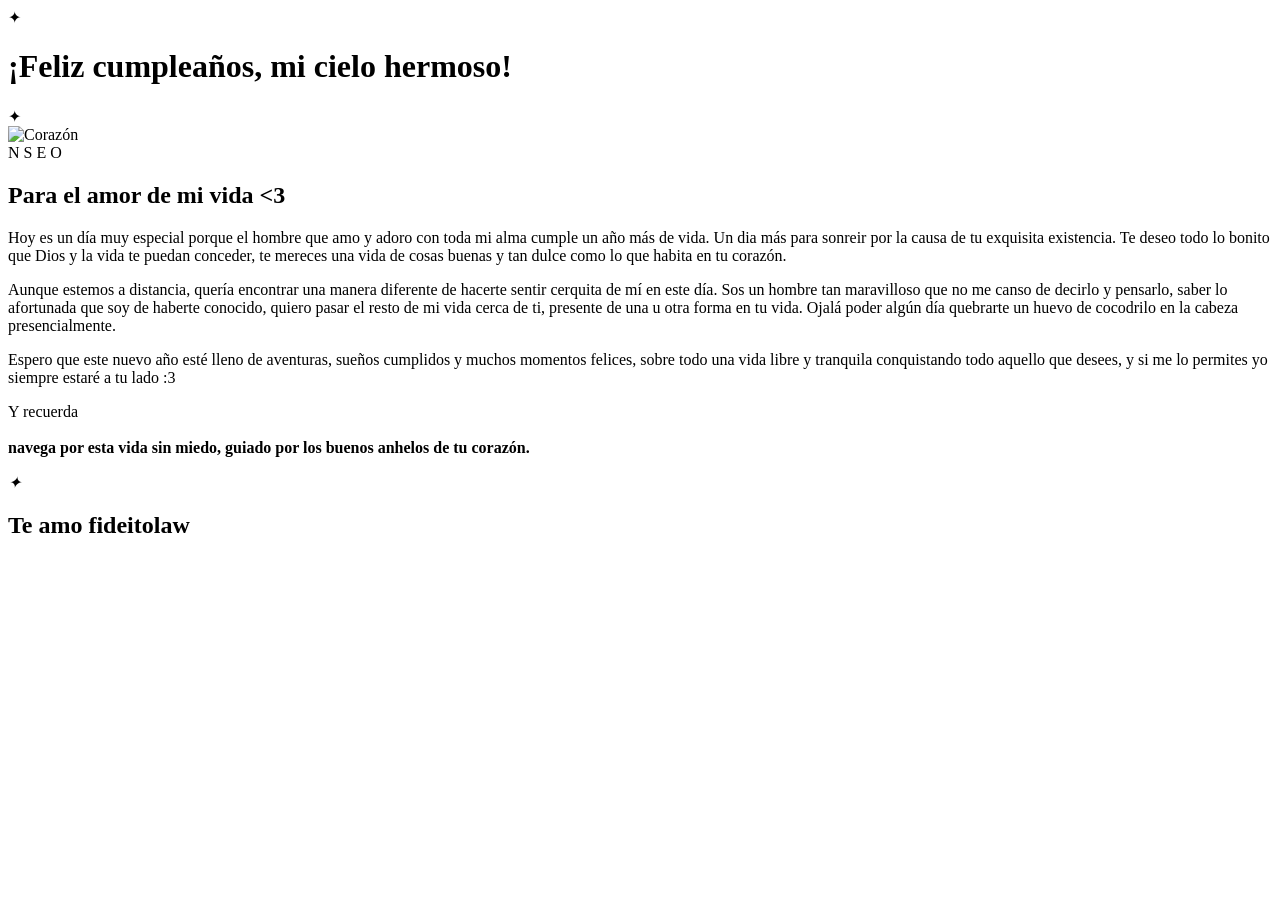
==== cumpleanos.html @ 7d97c573 "Add files via upload" ====
<!DOCTYPE html>
<html lang="es">

<head>
    <meta charset="UTF-8">
    <meta name="viewport" content="width=device-width, initial-scale=1.0">

    <title>Feliz cumpleaños, mi capitán</title>

    <link rel="stylesheet" href="css/estilos.css">
</head>

<body>

    <!-- Luna -->
    <div class="luna"></div>

    <!-- Estrellas -->
    <div class="estrellas">
        <span></span>
        <span></span>
        <span></span>
        <span></span>
        <span></span>
        <span></span>
        <span></span>
        <span></span>
    </div>

    <!-- Mar -->
    <div class="olas">
        <div class="ola ola1"></div>
        <div class="ola ola2"></div>
        <div class="ola ola3"></div>

         <div class="reflejos">
        <span></span>
        <span></span>
        <span></span>
        <span></span>
        <span></span>
        <span></span>
        <span></span>
    </div>
    </div>

    <!-- Título -->
    <header class="titulo">
        <div class="adorno">✦</div>

        <h1>¡Feliz cumpleaños, mi cielo hermoso!</h1>

        <div class="adorno">✦</div>
    </header>

<!-- Personaje Corazón -->
<div class="personaje corazon">
    <img src="img/corazon.png" alt="Corazón">
</div>

    <!-- CARTA -->
    <main class="carta">

        <!-- Brújula -->
        <div class="brujula">
            <span class="norte">N</span>
            <span class="sur">S</span>
            <span class="este">E</span>
            <span class="oeste">O</span>

            <div class="aguja"></div>
        </div>


        <!-- Decoraciones del pergamino -->
        <div class="mancha mancha1"></div>
        <div class="mancha mancha2"></div>
        <div class="mancha mancha3"></div>


        <!-- Contenido -->
        <section class="contenido">

            <h2>
                Para el amor de mi vida <3
                <span class="corazon"></span>
            </h2>


            <p>
                Hoy es un día muy especial porque el hombre que amo 
                y adoro con toda mi alma cumple un año más de vida. 
                Un dia más para sonreir por la causa de tu exquisita 
                existencia. Te deseo todo lo bonito que Dios y la vida
                te puedan conceder, te mereces una vida de cosas buenas
                y tan dulce como lo que habita en tu corazón.
            </p>


            <p>
                Aunque estemos a distancia, quería encontrar
                una manera diferente de hacerte sentir
                cerquita de mí en este día. Sos un hombre tan 
                maravilloso que no me canso de decirlo y pensarlo,
                saber lo afortunada que soy de haberte conocido,
                quiero pasar el resto de mi vida cerca de ti, presente
                de una u otra forma en tu vida. Ojalá poder algún día 
                quebrarte un huevo de cocodrilo en la cabeza presencialmente. 
            </p>


            <p>
                Espero que este nuevo año esté lleno de
                aventuras, sueños cumplidos y muchos
                momentos felices, sobre todo una vida 
                libre y tranquila conquistando todo 
                aquello que desees, y si me lo permites
                yo siempre estaré a tu lado :3
            </p>


            <p class="aventura">
                Y recuerda
                <br><br>

                <strong>
                    navega por esta vida sin miedo, guiado por los buenos anhelos de tu corazón.
                </strong>
            </p>


            <div class="separador">
                <span></span>
                <i>✦</i>
                <span></span>
            </div>


            <h2 class="final">
               Te amo fideitolaw
                <span class="corazon"></span>
            </h2>

        </section>

    </main>


    <!-- Pequeños corazones flotantes -->
    <div class="corazones">
        <span class="heart heart1"></span>
        <span class="heart heart2"></span>
        <span class="heart heart3"></span>
        <span class="heart heart4"></span>
    </div>


</body>

</html>
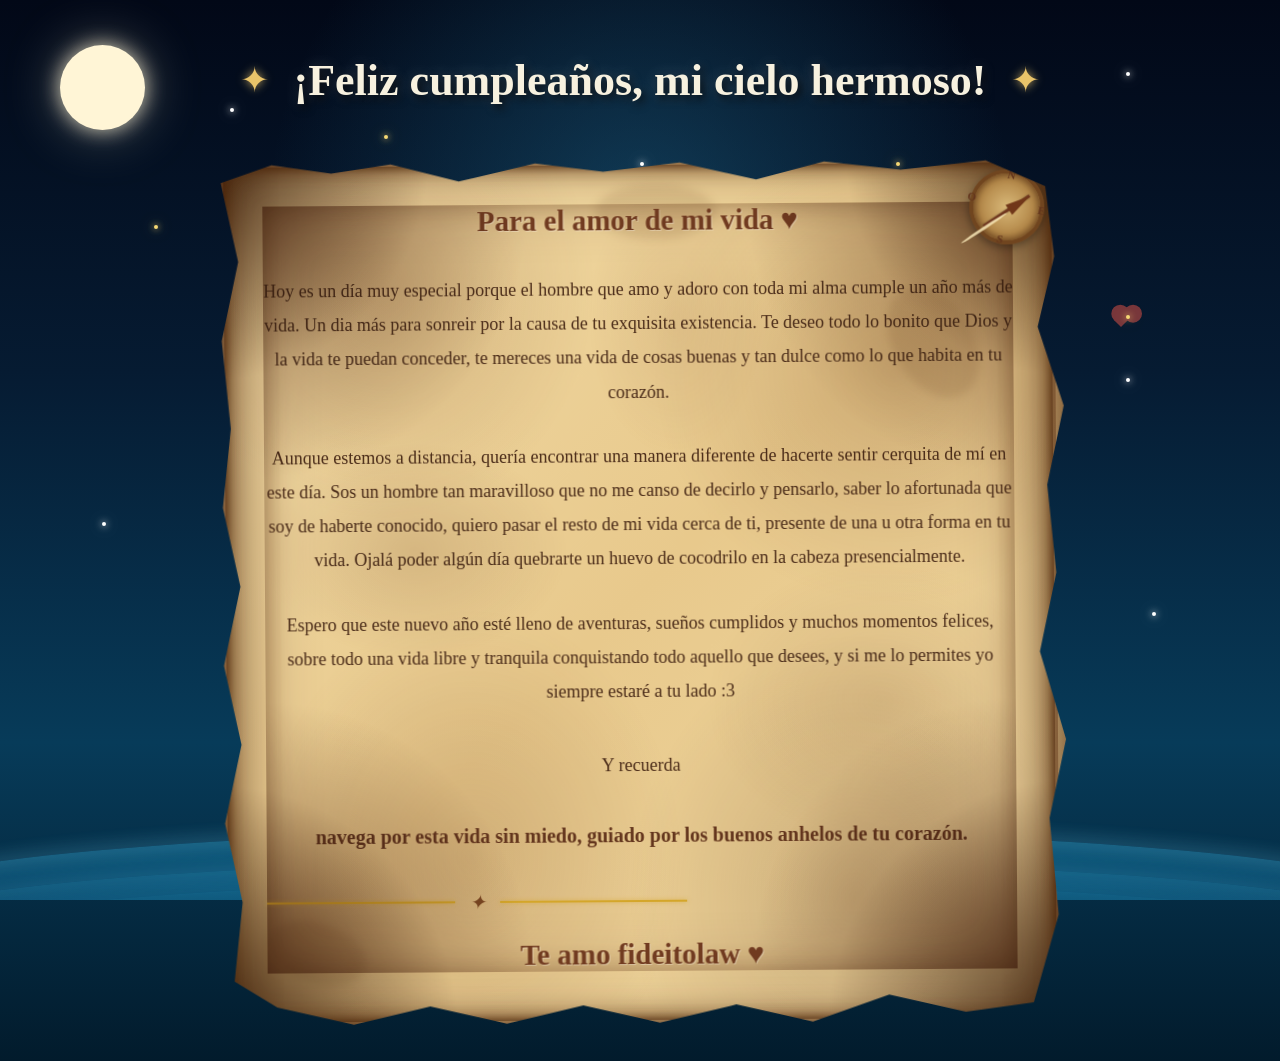
==== commit d13f3bbe: "Update cumpleanos.html corrección y reestructuración del código" ====
--- a/cumpleanos.html
+++ b/cumpleanos.html
@@ -2,159 +2,370 @@
 <html lang="es">
 
 <head>
+
     <meta charset="UTF-8">
-    <meta name="viewport" content="width=device-width, initial-scale=1.0">
-
-    <title>Feliz cumpleaños, mi capitán</title>
+
+    <meta name="viewport"
+          content="width=device-width, initial-scale=1.0, viewport-fit=cover">
+
+    <meta name="theme-color" content="#020817">
+
+    <meta name="description"
+          content="Una carta de cumpleaños hecha con mucho cariño. ❤️">
+
+    <title>Feliz cumpleaños, mi capitán ❤️</title>
 
     <link rel="stylesheet" href="css/estilos.css">
+
 </head>
 
-<body>
-
-    <!-- Luna -->
-    <div class="luna"></div>
-
-    <!-- Estrellas -->
-    <div class="estrellas">
-        <span></span>
-        <span></span>
-        <span></span>
-        <span></span>
-        <span></span>
-        <span></span>
-        <span></span>
-        <span></span>
+
+<body class="pagina-cumpleanos">
+
+
+    <!-- =====================================================
+         FONDO
+    ====================================================== -->
+
+    <div class="fondo" aria-hidden="true">
+
+        <!-- Luna -->
+
+        <div class="luna"></div>
+
+
+        <!-- Estrellas -->
+
+        <div class="estrellas">
+
+            <span></span>
+            <span></span>
+            <span></span>
+            <span></span>
+            <span></span>
+            <span></span>
+            <span></span>
+            <span></span>
+
+        </div>
+
+
+        <!-- Brillos -->
+
+        <div class="brillos">
+
+            <span></span>
+            <span></span>
+            <span></span>
+            <span></span>
+            <span></span>
+            <span></span>
+            <span></span>
+            <span></span>
+
+        </div>
+
     </div>
 
-    <!-- Mar -->
-    <div class="olas">
+
+
+    <!-- =====================================================
+         MAR
+    ====================================================== -->
+
+    <div class="olas" aria-hidden="true">
+
         <div class="ola ola1"></div>
+
         <div class="ola ola2"></div>
+
         <div class="ola ola3"></div>
 
-         <div class="reflejos">
-        <span></span>
-        <span></span>
-        <span></span>
-        <span></span>
-        <span></span>
-        <span></span>
-        <span></span>
+
+        <!-- Reflejos del agua -->
+
+        <div class="reflejos">
+
+            <span></span>
+            <span></span>
+            <span></span>
+            <span></span>
+            <span></span>
+            <span></span>
+            <span></span>
+
+        </div>
+
     </div>
+
+
+
+    <!-- =====================================================
+         TÍTULO
+    ====================================================== -->
+
+    <header class="titulo">
+
+        <div class="adorno" aria-hidden="true">
+            ✦
+        </div>
+
+
+        <h1>
+            ¡Feliz cumpleaños, mi cielo hermoso!
+        </h1>
+
+
+        <div class="adorno" aria-hidden="true">
+            ✦
+        </div>
+
+    </header>
+
+
+
+    <!-- =====================================================
+         CORAZÓN DECORATIVO
+    ====================================================== -->
+
+    <div
+        class="personaje personaje-corazon"
+        aria-hidden="true"
+    >
+
+        <img
+            src="img/corazon.png"
+            alt=""
+        >
+
     </div>
 
-    <!-- Título -->
-    <header class="titulo">
-        <div class="adorno">✦</div>
-
-        <h1>¡Feliz cumpleaños, mi cielo hermoso!</h1>
-
-        <div class="adorno">✦</div>
-    </header>
-
-<!-- Personaje Corazón -->
-<div class="personaje corazon">
-    <img src="img/corazon.png" alt="Corazón">
-</div>
-
-    <!-- CARTA -->
+
+
+    <!-- =====================================================
+         CARTA
+    ====================================================== -->
+
     <main class="carta">
 
-        <!-- Brújula -->
-        <div class="brujula">
-            <span class="norte">N</span>
-            <span class="sur">S</span>
-            <span class="este">E</span>
-            <span class="oeste">O</span>
+
+        <!-- =================================================
+             BRÚJULA
+        ================================================== -->
+
+        <div
+            class="brujula"
+            aria-hidden="true"
+        >
+
+            <span class="norte">
+                N
+            </span>
+
+            <span class="sur">
+                S
+            </span>
+
+            <span class="este">
+                E
+            </span>
+
+            <span class="oeste">
+                O
+            </span>
+
 
             <div class="aguja"></div>
-        </div>
-
-
-        <!-- Decoraciones del pergamino -->
-        <div class="mancha mancha1"></div>
-        <div class="mancha mancha2"></div>
-        <div class="mancha mancha3"></div>
-
-
-        <!-- Contenido -->
+
+        </div>
+
+
+
+        <!-- =================================================
+             DECORACIONES DEL PERGAMINO
+        ================================================== -->
+
+        <div
+            class="mancha mancha1"
+            aria-hidden="true"
+        ></div>
+
+        <div
+            class="mancha mancha2"
+            aria-hidden="true"
+        ></div>
+
+        <div
+            class="mancha mancha3"
+            aria-hidden="true"
+        ></div>
+
+
+
+        <!-- =================================================
+             CONTENIDO DE LA CARTA
+        ================================================== -->
+
         <section class="contenido">
 
+
+            <!-- TÍTULO DE LA CARTA -->
+
             <h2>
-                Para el amor de mi vida <3
-                <span class="corazon"></span>
+
+                Para el amor de mi vida
+
+                <span
+                    class="corazon-decorativo"
+                    aria-hidden="true"
+                >
+                    ♥
+                </span>
+
             </h2>
 
 
+
+            <!-- =================================================
+                 PRIMER PÁRRAFO
+            ================================================== -->
+
             <p>
-                Hoy es un día muy especial porque el hombre que amo 
-                y adoro con toda mi alma cumple un año más de vida. 
-                Un dia más para sonreir por la causa de tu exquisita 
+
+                Hoy es un día muy especial porque el hombre que amo
+                y adoro con toda mi alma cumple un año más de vida.
+                Un dia más para sonreir por la causa de tu exquisita
                 existencia. Te deseo todo lo bonito que Dios y la vida
                 te puedan conceder, te mereces una vida de cosas buenas
                 y tan dulce como lo que habita en tu corazón.
+
             </p>
 
 
+
+            <!-- =================================================
+                 SEGUNDO PÁRRAFO
+            ================================================== -->
+
             <p>
+
                 Aunque estemos a distancia, quería encontrar
                 una manera diferente de hacerte sentir
-                cerquita de mí en este día. Sos un hombre tan 
+                cerquita de mí en este día. Sos un hombre tan
                 maravilloso que no me canso de decirlo y pensarlo,
                 saber lo afortunada que soy de haberte conocido,
                 quiero pasar el resto de mi vida cerca de ti, presente
-                de una u otra forma en tu vida. Ojalá poder algún día 
-                quebrarte un huevo de cocodrilo en la cabeza presencialmente. 
+                de una u otra forma en tu vida. Ojalá poder algún día
+                quebrarte un huevo de cocodrilo en la cabeza presencialmente.
+
             </p>
 
 
+
+            <!-- =================================================
+                 TERCER PÁRRAFO
+            ================================================== -->
+
             <p>
+
                 Espero que este nuevo año esté lleno de
                 aventuras, sueños cumplidos y muchos
-                momentos felices, sobre todo una vida 
-                libre y tranquila conquistando todo 
+                momentos felices, sobre todo una vida
+                libre y tranquila conquistando todo
                 aquello que desees, y si me lo permites
                 yo siempre estaré a tu lado :3
+
             </p>
 
 
+
+            <!-- =================================================
+                 MENSAJE ESPECIAL
+            ================================================== -->
+
             <p class="aventura">
+
                 Y recuerda
-                <br><br>
+
+                <br>
+                <br>
 
                 <strong>
-                    navega por esta vida sin miedo, guiado por los buenos anhelos de tu corazón.
+
+                    navega por esta vida sin miedo,
+                    guiado por los buenos anhelos
+                    de tu corazón.
+
                 </strong>
+
             </p>
 
 
-            <div class="separador">
+
+            <!-- =================================================
+                 SEPARADOR
+            ================================================== -->
+
+            <div
+                class="separador"
+                aria-hidden="true"
+            >
+
                 <span></span>
+
                 <i>✦</i>
+
                 <span></span>
+
             </div>
 
 
+
+            <!-- =================================================
+                 MENSAJE FINAL
+            ================================================== -->
+
             <h2 class="final">
-               Te amo fideitolaw
-                <span class="corazon"></span>
+
+                Te amo fideitolaw
+
+                <span
+                    class="corazon-decorativo"
+                    aria-hidden="true"
+                >
+                    ♥
+                </span>
+
             </h2>
 
+
         </section>
 
     </main>
 
 
-    <!-- Pequeños corazones flotantes -->
-    <div class="corazones">
+
+    <!-- =====================================================
+         CORAZONES FLOTANTES
+    ====================================================== -->
+
+    <div
+        class="corazones"
+        aria-hidden="true"
+    >
+
         <span class="heart heart1"></span>
+
         <span class="heart heart2"></span>
+
         <span class="heart heart3"></span>
+
         <span class="heart heart4"></span>
+
     </div>
 
 
+
 </body>
 
-</html>+</html>
--- a/css/estilos.css
+++ b/css/estilos.css
@@ -0,0 +1,2288 @@
+/* =========================================
+   CONFIGURACIÓN GENERAL
+========================================= */
+
+* {
+    margin: 0;
+    padding: 0;
+    box-sizing: border-box;
+}
+
+
+body {
+    min-height: 100vh;
+
+    font-family: Georgia, "Times New Roman", serif;
+
+    overflow-x: hidden;
+
+    color: white;
+
+    background:
+        radial-gradient(
+            circle at 50% 20%,
+            rgba(31, 108, 145, 0.45),
+            transparent 35%
+        ),
+        linear-gradient(
+            to bottom,
+            #020817 0%,
+            #061b32 35%,
+            #073b59 70%,
+            #021b2c 100%
+        );
+}
+
+
+/* =========================================
+   LUNA
+========================================= */
+
+.luna {
+    position: fixed;
+
+    width: 85px;
+    height: 85px;
+
+    top: 45px;
+    left: 60px;
+
+    border-radius: 50%;
+
+    background: #fff5d6;
+
+    box-shadow:
+        0 0 20px rgba(255, 245, 214, 0.8),
+        0 0 55px rgba(255, 245, 214, 0.35);
+
+    z-index: 0;
+}
+
+
+/* =========================================
+   ESTRELLAS
+========================================= */
+
+.estrellas {
+    position: fixed;
+
+    inset: 0;
+
+    pointer-events: none;
+
+    z-index: 0;
+}
+
+
+.estrellas span {
+    position: absolute;
+
+    width: 4px;
+    height: 4px;
+
+    border-radius: 50%;
+
+    background: white;
+
+    box-shadow:
+        0 0 7px white,
+        0 0 15px rgba(255,255,255,0.7);
+
+    animation: brillo 3s ease-in-out infinite;
+}
+
+
+.estrellas span:nth-child(1) {
+    top: 12%;
+    left: 18%;
+}
+
+
+.estrellas span:nth-child(2) {
+    top: 25%;
+    left: 75%;
+
+    animation-delay: 1s;
+}
+
+
+.estrellas span:nth-child(3) {
+    top: 42%;
+    left: 88%;
+
+    animation-delay: 2s;
+}
+
+
+.estrellas span:nth-child(4) {
+    top: 18%;
+    left: 50%;
+
+    animation-delay: 1.5s;
+}
+
+
+.estrellas span:nth-child(5) {
+    top: 58%;
+    left: 8%;
+
+    animation-delay: 0.5s;
+}
+
+
+.estrellas span:nth-child(6) {
+    top: 68%;
+    left: 90%;
+
+    animation-delay: 2.5s;
+}
+
+
+.estrellas span:nth-child(7) {
+    top: 75%;
+    left: 28%;
+
+    animation-delay: 1.2s;
+}
+
+
+.estrellas span:nth-child(8) {
+    top: 8%;
+    left: 88%;
+
+    animation-delay: 2.2s;
+}
+
+
+@keyframes brillo {
+
+    0%,
+    100% {
+        opacity: 0.3;
+        transform: scale(0.7);
+    }
+
+    50% {
+        opacity: 1;
+        transform: scale(1.5);
+    }
+}
+
+
+/* =========================================
+   TÍTULO
+========================================= */
+
+.titulo {
+    position: relative;
+
+    z-index: 5;
+
+    display: flex;
+
+    justify-content: center;
+    align-items: center;
+
+    gap: 25px;
+
+    padding-top: 55px;
+
+    text-align: center;
+}
+
+
+.titulo h1 {
+    font-size: 44px;
+
+    color: #f7f1df;
+
+    text-shadow:
+        3px 4px 8px rgba(0,0,0,0.8),
+        0 0 15px rgba(255,255,255,0.2);
+
+        animation: entradaTitulo 10s linear;
+}
+
+
+.adorno {
+    font-size: 35px;
+
+    color: #e9c46a;
+
+    text-shadow:
+        0 0 10px rgba(233,196,106,0.8);
+
+    animation: brillo 3s infinite;
+}
+
+
+/* =========================================
+   PERGAMINO
+========================================= */
+
+/* =========================
+   PERGAMINO ANTIGUO
+========================= */
+
+.carta {
+    position: relative;
+    z-index: 3;
+
+    width: 75%;
+    max-width: 850px;
+
+    margin: 30px auto;
+    padding: 50px;
+
+    color: #4b301b;
+
+    /* Color y textura del pergamino */
+    background:
+        radial-gradient(
+            ellipse at 20% 15%,
+            rgba(115, 65, 25, 0.25),
+            transparent 22%
+        ),
+        radial-gradient(
+            ellipse at 80% 25%,
+            rgba(100, 50, 15, 0.20),
+            transparent 25%
+        ),
+        radial-gradient(
+            ellipse at 30% 80%,
+            rgba(100, 50, 15, 0.18),
+            transparent 25%
+        ),
+        radial-gradient(
+            ellipse at 75% 85%,
+            rgba(80, 40, 10, 0.22),
+            transparent 25%
+        ),
+        linear-gradient(
+            135deg,
+            #f3dda9,
+            #e8c98c,
+            #f1d9a3
+        );
+
+    /* Borde irregular */
+    clip-path: polygon(
+        1% 3%,
+        7% 1%,
+        14% 2%,
+        21% 1%,
+        29% 3%,
+        38% 1%,
+        46% 2%,
+        55% 1%,
+        64% 3%,
+        72% 1%,
+        81% 2%,
+        91% 1%,
+        98% 4%,
+
+        99% 12%,
+        97% 20%,
+        100% 29%,
+        98% 38%,
+        99% 48%,
+        97% 57%,
+        100% 67%,
+        98% 76%,
+        99% 87%,
+        96% 97%,
+
+        88% 98%,
+        79% 96%,
+        70% 99%,
+        61% 97%,
+        52% 99%,
+        43% 97%,
+        34% 99%,
+        25% 97%,
+        16% 99%,
+        7% 97%,
+        2% 94%,
+
+        3% 85%,
+        1% 76%,
+        3% 67%,
+        1% 58%,
+        3% 49%,
+        1% 40%,
+        2% 31%,
+        1% 21%,
+        3% 12%
+    );
+
+    box-shadow:
+        0 15px 35px rgba(0, 0, 0, 0.55),
+        inset 0 0 25px rgba(91, 48, 15, 0.45),
+        inset 0 0 60px rgba(75, 35, 8, 0.35);
+
+    transform: rotate(-0.4deg);
+
+    overflow: hidden;
+}
+
+
+/* =========================
+   BORDE INTERIOR QUEMADO
+========================= */
+
+.carta::before {
+    content: "";
+
+    position: absolute;
+
+    inset: 8px;
+
+    pointer-events: none;
+
+    border: 3px solid rgba(91, 48, 18, 0.45);
+
+    box-shadow:
+        inset 0 0 8px rgba(75, 35, 8, 0.85),
+        inset 0 0 20px rgba(75, 35, 8, 0.65),
+        inset 0 0 38px rgba(70, 30, 5, 0.40);
+
+    z-index: 5;
+}
+
+
+/* =========================
+   ESQUINAS QUEMADAS
+========================= */
+
+.carta::after {
+    content: "";
+
+    position: absolute;
+
+    inset: 0;
+
+    pointer-events: none;
+
+    background:
+        radial-gradient(
+            ellipse at 0% 0%,
+            rgba(55, 25, 5, 0.85),
+            transparent 18%
+        ),
+
+        radial-gradient(
+            ellipse at 100% 0%,
+            rgba(55, 25, 5, 0.85),
+            transparent 18%
+        ),
+
+        radial-gradient(
+            ellipse at 0% 100%,
+            rgba(55, 25, 5, 0.90),
+            transparent 20%
+        ),
+
+        radial-gradient(
+            ellipse at 100% 100%,
+            rgba(55, 25, 5, 0.90),
+            transparent 20%
+        ),
+
+        linear-gradient(
+            to right,
+            rgba(70, 30, 5, 0.30),
+            transparent 8%,
+            transparent 92%,
+            rgba(70, 30, 5, 0.30)
+        );
+
+    z-index: 2;
+}
+
+/* =========================================
+   CONTENIDO
+========================================= */
+
+.contenido {
+
+    position: relative;
+
+    z-index: 5;
+
+    text-align: center;
+
+    box-shadow:
+    inset 0 0 25px rgba(90, 45, 20, 0.35),
+    inset 0 0 55px rgba(80, 35, 10, 0.25);
+
+    animation: aparecerPergamino 6s ease-out
+}
+
+.contenido::after {
+    content: "";
+    position: absolute;
+    inset: 0;
+
+    pointer-events: none;
+
+    background:
+    radial-gradient(
+        ellipse at top left,
+        rgba(75, 35, 15, 0.45),
+        transparent 25%
+    ),
+    radial-gradient(
+        ellipse at top right,
+        rgba(75, 35, 15, 0.45),
+        transparent 25%
+    ),
+    radial-gradient(
+        ellipse at bottom left,
+        rgba(75, 35, 15, 0.5),
+        transparent 25%
+    ),
+    radial-gradient(
+        ellipse at bottom right,
+        rgba(75, 35, 15, 0.5),
+        transparent 25%
+    ),
+    radial-gradient(
+        ellipse at 20% 45%,
+        rgba(100, 55, 25, 0.16),
+        transparent 18%
+    ),
+    radial-gradient(
+        ellipse at 82% 65%,
+        rgba(100, 55, 25, 0.13),
+        transparent 20%
+    ),
+    radial-gradient(
+        ellipse at 55% 15%,
+        rgba(120, 65, 30, 0.10),
+        transparent 15%
+    );
+
+    mix-blend-mode: multiply;
+}
+
+
+.contenido h2 {
+
+    font-size: 29px;
+
+    color: #713b20;
+
+    margin-bottom: 35px;
+
+    text-shadow:
+        1px 1px 0 rgba(255,255,255,0.3);
+}
+
+
+.contenido p {
+
+    font-size: 18px;
+
+    line-height: 1.9;
+
+    margin-bottom: 30px;
+
+    color: #4a2b18;
+}
+
+
+.aventura {
+
+    margin-top: 40px;
+}
+
+
+.aventura strong {
+
+    font-size: 20px;
+
+    color: #63351d;
+}
+
+
+/* =========================================
+   CORAZÓN CSS
+========================================= */
+
+.corazon,
+.heart {
+
+    position: relative;
+
+    display: inline-block;
+
+    width: 18px;
+
+    height: 18px;
+
+    background: #a94442;
+
+    transform: rotate(-45deg);
+
+    margin-left: 8px;
+
+    vertical-align: middle;
+}
+
+
+.corazon::before,
+.corazon::after,
+.heart::before,
+.heart::after {
+
+    content: "";
+
+    position: absolute;
+
+    width: 18px;
+    height: 18px;
+
+    background: #a94442;
+
+    border-radius: 50%;
+}
+
+
+.corazon::before,
+.heart::before {
+
+    top: -9px;
+
+    left: 0;
+}
+
+
+.corazon::after,
+.heart::after {
+
+    top: 0;
+
+    left: 9px;
+}
+
+
+/* =========================================
+   SEPARADOR
+========================================= */
+
+.separador {
+
+    display: flex;
+
+    align-items: center;
+
+    justify-content: center;
+
+    gap: 15px;
+
+    margin: 35px 0;
+}
+
+
+.separador span {
+
+    width: 100px;
+
+    height: 1px;
+
+    background: rgba(91,48,20,0.45);
+}
+
+
+.separador i {
+
+    font-size: 20px;
+
+    color: #7c4822;
+}
+
+
+.final {
+
+    margin-bottom: 10px !important;
+}
+
+/* =========================
+   BRÚJULA ANTIGUA
+========================= */
+
+.brujula {
+    position: absolute;
+
+    top: 18px;
+    right: 18px;
+
+    width: 75px;
+    height: 75px;
+
+    border-radius: 50%;
+
+    background:
+        radial-gradient(
+            circle,
+            #d8b878 0%,
+            #b58a4b 55%,
+            #70451f 100%
+        );
+
+    border: 4px solid #70451f;
+
+    box-shadow:
+        0 3px 8px rgba(0,0,0,0.35),
+        inset 0 0 8px rgba(70,35,10,0.7);
+
+    transform: rotate(12deg);
+
+    z-index: 10;
+}
+
+/* Letras de la brújula */
+
+.brujula span {
+    position: absolute;
+
+    font-family: Georgia, serif;
+    font-weight: bold;
+
+    color: #4b2b13;
+
+    font-size: 12px;
+}
+
+.norte {
+    top: 5px;
+    left: 50%;
+    transform: translateX(-50%);
+}
+
+.sur {
+    bottom: 5px;
+    left: 50%;
+    transform: translateX(-50%);
+}
+
+.este {
+    right: 7px;
+    top: 50%;
+    transform: translateY(-50%);
+}
+
+.oeste {
+    left: 7px;
+    top: 50%;
+    transform: translateY(-50%);
+}
+
+
+
+/* Aguja de la brújula */
+
+.aguja {
+    position: absolute;
+
+    width: 3px;
+    height: 58px;
+
+    background: #713719;
+
+    left: 50%;
+    top: 50%;
+
+    transform: translate(-50%, -50%) rotate(45deg);
+
+    box-shadow:
+        0 0 2px rgba(0, 0, 0, 0.4);
+}
+
+.aguja::before {
+    content: "";
+
+    position: absolute;
+
+    top: 0;
+    left: 50%;
+
+    transform: translateX(-50%);
+
+    width: 0;
+    height: 0;
+
+    border-left: 6px solid transparent;
+    border-right: 6px solid transparent;
+    border-bottom: 25px solid #713719;
+}
+
+.aguja::after {
+    content: "";
+
+    position: absolute;
+
+    width: 9px;
+    height: 9px;
+
+    border-radius: 50%;
+
+    background: #5a3218;
+
+    left: 50%;
+    top: 50%;
+
+    transform: translate(-50%, -50%);
+}
+
+.aguja {
+
+    position: absolute;
+
+    width: 3px;
+
+    height: 55px;
+
+    background: #70371e;
+
+    left: 50%;
+
+    top: 10px;
+
+    transform: translateX(-50%) rotate(45deg);
+
+}
+
+
+.aguja::after {
+
+    content: "";
+
+    position: absolute;
+
+    width: 3px;
+
+    height: 55px;
+
+    background: rgba(255,239,190,0.8);
+
+    transform: rotate(180deg);
+}
+
+
+.brujula span {
+
+    position: absolute;
+
+    font-size: 11px;
+
+    font-weight: bold;
+
+    color: #63351d;
+}
+
+
+.norte {
+    top: -5px;
+    left: 32px;
+}
+
+
+.sur {
+    bottom: -5px;
+    left: 33px;
+}
+
+
+.este {
+    right: -5px;
+    top: 30px;
+}
+
+
+.oeste {
+    left: -7px;
+    top: 30px;
+}
+
+
+/* =========================================
+   MANCHAS DEL PERGAMINO
+========================================= */
+
+.mancha {
+
+    position: absolute;
+
+    border-radius: 50%;
+
+    background: rgba(91,48,20,0.12);
+
+    filter: blur(4px);
+
+    pointer-events: none;
+}
+
+
+.mancha1 {
+
+    width: 100px;
+    height: 60px;
+
+    left: 50px;
+    bottom: 50px;
+
+    transform: rotate(20deg);
+}
+
+
+.mancha2 {
+
+    width: 80px;
+    height: 120px;
+
+    right: 90px;
+    top: 130px;
+
+    transform: rotate(-30deg);
+}
+
+
+.mancha3 {
+
+    width: 120px;
+    height: 55px;
+
+    left: 45%;
+    top: 30px;
+}
+
+
+/* =========================================
+   CORAZONES FLOTANTES
+========================================= */
+
+.corazones {
+
+    position: fixed;
+
+    inset: 0;
+
+    pointer-events: none;
+
+    z-index: 2;
+}
+
+
+.heart {
+
+    position: absolute;
+
+    width: 10px;
+
+    height: 10px;
+
+    opacity: 0.7;
+
+    animation: flotarCorazon 6s ease-in-out infinite;
+}
+
+
+.heart1 {
+    left: 20%;
+    bottom: 15%;
+}
+
+
+.heart2 {
+    left: 38%;
+    bottom: 25%;
+
+    animation-delay: 2s;
+}
+
+
+.heart3 {
+    right: 25%;
+    bottom: 20%;
+
+    animation-delay: 3s;
+}
+
+
+.heart4 {
+    right: 12%;
+    top: 35%;
+
+    animation-delay: 1s;
+}
+
+
+@keyframes flotarCorazon {
+
+    0% {
+        transform:
+            translateY(20px)
+            rotate(-45deg);
+
+        opacity: 0;
+    }
+
+    30% {
+        opacity: 0.7;
+    }
+
+    70% {
+        opacity: 0.5;
+    }
+
+    100% {
+        transform:
+            translateY(-100px)
+            rotate(-45deg);
+
+        opacity: 0;
+    }
+}
+
+/* ============================= */
+/* 🌊 MAR Y OLAS REALISTAS */
+/* ============================= */
+
+.olas {
+    position: fixed;
+    left: 0;
+    bottom: 0;
+
+    width: 100%;
+    height: 190px;
+
+    overflow: hidden;
+
+    pointer-events: none;
+
+    z-index: 0;
+}
+
+/* Cada ola */
+
+.ola {
+    position: absolute;
+
+    left: -10%;
+    width: 120%;
+    height: 120px;
+
+    border-radius: 50% 50% 0 0;
+
+    background: linear-gradient(
+        to bottom,
+        rgba(15, 110, 150, 0.75),
+        rgba(3, 48, 82, 0.95)
+    );
+
+    box-shadow:
+        0 -8px 15px rgba(120, 220, 255, 0.18),
+        inset 0 10px 15px rgba(180, 240, 255, 0.12);
+
+    animation: movimientoOla 8s ease-in-out infinite;
+}
+
+/* Primera ola */
+
+.ola1 {
+    bottom: -70px;
+
+    height: 140px;
+
+    opacity: 0.9;
+}
+
+/* Segunda ola */
+
+.ola2 {
+    bottom: -95px;
+
+    height: 135px;
+
+    opacity: 0.65;
+
+    animation-duration: 10s;
+    animation-delay: -3s;
+}
+
+/* Tercera ola */
+
+.ola3 {
+    bottom: -120px;
+
+    height: 140px;
+
+    opacity: 0.45;
+
+    animation-duration: 12s;
+    animation-delay: -5s;
+}
+
+
+/* Movimiento */
+
+@keyframes movimientoOla {
+
+    0% {
+        transform: translateX(-4%) rotate(1deg);
+    }
+
+    50% {
+        transform: translateX(4%) rotate(-1deg);
+    }
+
+    100% {
+        transform: translateX(-4%) rotate(1deg);
+    }
+}
+
+
+/* =========================================
+   ADAPTACIÓN PARA CELULAR
+========================================= */
+
+@media (max-width: 700px) {
+
+    .separador-portada {
+    width: 90%;
+    gap: 10px;
+    margin: 12px auto 20px;
+}
+
+.separador-portada span {
+    width: 90px;
+    height: 2px;
+}
+
+.separador-portada b {
+    font-size: 23px;
+}
+
+.separador-portada {
+    width: 90%;
+    margin: 20px auto;
+    gap: 10px;
+}
+
+.separador-portada::before,
+.separador-portada::after {
+    width: 90px;
+    height: 2px;
+}
+
+.separador-portada b {
+    font-size: 24px;
+}
+
+    .titulo {
+
+        padding-top: 35px;
+
+        gap: 10px;
+    }
+
+
+    .titulo h1 {
+
+        font-size: 30px;
+    }
+
+
+    .adorno {
+
+        font-size: 22px;
+    }
+
+
+    .carta {
+
+        width: 90%;
+
+        padding: 50px 25px;
+
+        margin-top: 30px;
+    }
+
+
+    .contenido h2 {
+
+        font-size: 24px;
+    }
+
+
+    .contenido p {
+
+        font-size: 16px;
+
+        line-height: 1.7;
+    }
+
+
+    .personaje img {
+
+        width: 105px;
+    }
+
+
+    .law {
+
+        left: 0;
+
+        bottom: 10px;
+    }
+
+
+    .luffy {
+
+        right: 0;
+
+        bottom: 10px;
+    }
+
+
+    .luna {
+
+        width: 55px;
+
+        height: 55px;
+
+        top: 25px;
+
+        left: 20px;
+    }
+
+
+    .brujula {
+
+        width: 55px;
+
+        height: 55px;
+
+        right: 15px;
+
+        top: 15px;
+    }
+
+
+    .aguja {
+
+        height: 38px;
+    }
+
+
+    .aguja::after {
+
+        height: 38px;
+    }
+
+
+    .norte,
+    .sur,
+    .este,
+    .oeste {
+
+        font-size: 8px;
+    }
+
+
+    .norte {
+
+        left: 23px;
+    }
+
+
+    .sur {
+
+        left: 24px;
+    }
+
+
+    .este {
+
+        top: 22px;
+    }
+
+
+    .oeste {
+
+        top: 22px;
+    }
+}
+
+/* ================================= */
+/* PORTADA */
+/* ================================= */
+
+.portada {
+    min-height: 100vh;
+
+    display: flex;
+    flex-direction: column;
+
+    justify-content: center;
+    align-items: center;
+
+    text-align: center;
+
+    padding: 30px;
+
+    position: relative;
+    z-index: 2;
+}
+
+.portada h1 {
+    font-family: Georgia, serif;
+
+    font-size: clamp(45px, 7vw, 75px);
+
+    margin-bottom: 20px;
+
+    color: #fff;
+
+    text-shadow:
+        3px 3px 0 #071522,
+        0 0 15px rgba(255,255,255,0.5);
+}
+
+.portada p {
+    max-width: 800px;
+
+    font-family: Georgia, serif;
+
+    font-size: 27px;
+
+    font-weight: bold;
+
+    line-height: 1.5;
+
+    margin-bottom: 45px;
+
+    color: #f6d77a;
+
+    /* Hace las letras sólidas y bien visibles */
+    text-shadow:
+        3px 3px 0 #5a3515,
+        -2px -2px 0 #fff0a8,
+        0 0 6px rgba(0,0,0,0.9),
+        0 0 12px rgba(255,190,60,0.5);
+}
+
+/* ANCLA */
+
+.ancla {
+    text-decoration: none;
+
+    color:  #f5f5f5;
+
+    display: flex;
+
+    flex-direction: column;
+
+    align-items: center;
+
+    gap: 10px;
+
+    cursor: pointer;
+
+    transition: transform 0.3s ease;
+}
+
+.icono-ancla {
+    font-size: 80px;
+
+    filter:
+        drop-shadow(0 5px 8px rgba(0,0,0,0.7))
+        drop-shadow(0 0 10px rgba(255,255,255,0.3));
+
+    animation: flotar 2.5s ease-in-out infinite;
+}
+
+.ancla span:last-child {
+    font-size: 18px;
+
+    letter-spacing: 4px;
+
+    text-transform: uppercase;
+
+    text-shadow:
+        2px 2px 4px #000;
+}
+
+.ancla:hover {
+    transform: scale(1.12);
+}
+
+/* ============================= */
+/* ✨ REFLEJOS DE LUNA EN EL MAR */
+/* ============================= */
+
+.reflejos {
+    position: absolute;
+    left: 0;
+    bottom: 20px;
+
+    width: 100%;
+    height: 100px;
+
+    pointer-events: none;
+}
+
+.reflejos span {
+    position: absolute;
+
+    height: 3px;
+
+    border-radius: 50%;
+
+    background: rgba(220, 245, 255, 0.75);
+
+    box-shadow:
+        0 0 6px rgba(200, 240, 255, 0.8);
+
+    animation: brilloAgua 3s ease-in-out infinite;
+}
+
+/* Posiciones de los reflejos */
+
+.reflejos span:nth-child(1) {
+    width: 55px;
+    left: 20%;
+    bottom: 25px;
+}
+
+.reflejos span:nth-child(2) {
+    width: 35px;
+    left: 27%;
+    bottom: 45px;
+    animation-delay: .7s;
+}
+
+.reflejos span:nth-child(3) {
+    width: 70px;
+    left: 34%;
+    bottom: 18px;
+    animation-delay: 1.2s;
+}
+
+.reflejos span:nth-child(4) {
+    width: 45px;
+    left: 43%;
+    bottom: 55px;
+    animation-delay: .4s;
+}
+
+.reflejos span:nth-child(5) {
+    width: 65px;
+    left: 53%;
+    bottom: 30px;
+    animation-delay: 1.5s;
+}
+
+.reflejos span:nth-child(6) {
+    width: 40px;
+    left: 65%;
+    bottom: 50px;
+    animation-delay: .9s;
+}
+
+.reflejos span:nth-child(7) {
+    width: 60px;
+    left: 74%;
+    bottom: 20px;
+    animation-delay: 1.8s;
+}
+
+@keyframes brilloAgua {
+
+    0%, 100% {
+        opacity: 0.15;
+        transform: scaleX(0.7);
+    }
+
+    50% {
+        opacity: 0.9;
+        transform: scaleX(1.15);
+    }
+}
+
+@keyframes aparecerPergamino {
+
+    0% {
+        opacity: 0;
+        transform: scaleY(0.15) scaleX(0.9);
+        transform-origin: top center;
+    }
+
+    60% {
+        opacity: 1;
+        transform: scaleY(1.05) scaleX(1);
+    }
+
+    100% {
+        opacity: 1;
+        transform: scaleY(1) scaleX(1);
+    }
+}
+
+@keyframes entradaTitulo {
+
+    from {
+        opacity: 0;
+        transform: translateY(-60px);
+    }
+
+    to {
+        opacity: 1;
+        transform: translateY(0);
+    }
+}
+
+/* =========================================
+   PERSONAJES DE LA PORTADA
+========================================= */
+
+.escena-personajes {
+    position: absolute;
+    inset: 0;
+    pointer-events: none;
+    z-index: 3;
+}
+
+
+/* Personajes */
+
+.personaje-portada {
+    position: absolute;
+
+    width: 250px;
+
+    object-fit: contain;
+
+    filter: drop-shadow(0 8px 12px rgba(0,0,0,0.7));
+
+    animation: flotarPersonaje 4s ease-in-out infinite;
+}
+
+
+/* Zoro */
+
+.zoro-portada {
+    left: 2%;
+    bottom: 0;
+
+    width: 300px;
+
+    animation-delay: -1s;
+}
+
+
+/* Chopper */
+
+.chopper-portada {
+    left: 1%;
+    bottom: 0;
+
+    width: 220px;
+
+    animation-delay: -2s;
+}
+
+
+/* Law */
+
+.law-portada {
+    right: 1%;
+    bottom: 0;
+
+    width: 300px;
+
+    animation-delay: -1.5s;
+}
+
+/* =========================================
+   BARCO AL FONDO
+========================================= */
+
+.barco-portada {
+    position: absolute;
+
+    width: min(750px, 65vw);
+
+    left: 50%;
+    top: 8%;
+
+    transform: translateX(-50%);
+
+    z-index: 1;
+
+    opacity: 0.55;
+
+    filter: drop-shadow(0 10px 20px rgba(0,0,0,0.8));
+
+    animation: movimientoBarco 6s ease-in-out infinite;
+}
+
+
+/* =========================================
+   MOVIMIENTO DE LOS PERSONAJES
+========================================= */
+
+@keyframes flotarPersonaje {
+
+    0% {
+        transform: translateY(0);
+    }
+
+    50% {
+        transform: translateY(-12px);
+    }
+
+    100% {
+        transform: translateY(0);
+    }
+
+}
+
+
+/* =========================================
+   MOVIMIENTO DEL BARCO
+========================================= */
+
+@keyframes movimientoBarco {
+
+    0% {
+        transform: translateX(-50%) translateY(0) rotate(0deg);
+    }
+
+    50% {
+        transform: translateX(-50%) translateY(-8px) rotate(1deg);
+    }
+
+    100% {
+        transform: translateX(-50%) translateY(0) rotate(0deg);
+    }
+
+}
+
+/* =========================================
+   AJUSTE DE PERSONAJES Y ANCLA
+========================================= */
+
+/* El ancla queda por encima de los personajes */
+.ancla {
+    position: relative;
+    z-index: 20;
+}
+
+/* Personajes decorativos */
+.personaje {
+    z-index: 8;
+}
+
+/* Zoro - lado izquierdo */
+.zoro {
+    position: absolute;
+    left: 3%;
+    bottom: 70px;
+    z-index: 8;
+}
+
+/* Law - izquierda, pero más separado */
+.law {
+    position: absolute;
+    left: 15%;
+    bottom: 55px;
+    z-index: 8;
+}
+
+/*zanji */
+.zanji {
+    position: absolute;
+    right: 20%;
+    bottom: 80px;
+    z-index: 8;
+}
+
+/* Chopper - lado derecho */
+.chopper {
+    position: absolute;
+    right: 12%;
+    bottom: 55px;
+    z-index: 8;
+}
+
+/* Personaje de Law - más al fondo */
+.corazon {
+    position: absolute;
+    right: 2%;
+    bottom: 90px;
+    z-index: 6;
+}
+
+/* El barco queda detrás de todos */
+.barco {
+    position: absolute;
+    left: 50%;
+    bottom: 15px;
+    transform: translateX(-50%);
+    z-index: 3;
+    opacity: 0.9;
+}
+
+/* El contenido principal siempre queda por encima */
+.portada,
+.titulo,
+.carta {
+    position: relative;
+    z-index: 15;
+}
+
+/* =========================================
+   AJUSTE FINAL - PORTADA
+========================================= */
+
+.portada {
+    position: relative;
+    overflow: hidden;
+}
+
+
+/* Personajes de la portada */
+
+.escena-personajes {
+    position: absolute;
+    inset: 0;
+
+    pointer-events: none;
+
+    z-index: 3;
+}
+
+
+/* Todos los personajes */
+
+.personaje-portada {
+    position: absolute;
+
+    object-fit: contain;
+
+    filter: drop-shadow(0 8px 12px rgba(0, 0, 0, 0.75));
+
+    animation: flotarPortada 5s ease-in-out infinite;
+}
+
+
+/* Zoro - izquierda */
+
+.zoro-portada {
+    width: 270px;
+
+    left: 1%;
+    bottom: 0;
+
+    animation-delay: -1s;
+}
+
+
+/* Law - derecha */
+
+.law-portada {
+    width: 270px;
+
+    right: 1%;
+    bottom: 0;
+
+    animation-delay: -1.8s;
+}
+
+/* =========================================
+   BARCO
+========================================= */
+
+.barco-portada {
+    position: absolute;
+
+    width: min(650px, 60vw);
+
+    left: 50%;
+    top: 8%;
+
+    transform: translateX(-50%);
+
+    z-index: 1;
+
+    opacity: 0.72;
+
+    filter: drop-shadow(0 10px 18px rgba(0, 0, 0, 0.8));
+
+    animation: barcoFlota 7s ease-in-out infinite;
+}
+
+
+/* =========================================
+   ANIMACIÓN PERSONAJES
+========================================= */
+
+@keyframes flotarPortada {
+
+    0% {
+        transform: translateY(0) rotate(0deg);
+    }
+
+    50% {
+        transform: translateY(-12px) rotate(1deg);
+    }
+
+    100% {
+        transform: translateY(0) rotate(0deg);
+    }
+
+}
+
+
+/* =========================================
+   ANIMACIÓN BARCO
+========================================= */
+
+@keyframes barcoFlota {
+
+    0% {
+        transform: translateX(-50%) translateY(0) rotate(0deg);
+    }
+
+    50% {
+        transform: translateX(-50%) translateY(-7px) rotate(0.7deg);
+    }
+
+    100% {
+        transform: translateX(-50%) translateY(0) rotate(0deg);
+    }
+
+}
+
+
+/* =========================================
+   ANCLA SIEMPRE CLICKEABLE
+========================================= */
+
+.ancla {
+    position: relative;
+
+    z-index: 20;
+
+    cursor: pointer;
+
+    transition: transform 0.3s ease;
+}
+
+.ancla:hover {
+    transform: scale(1.1);
+}
+
+/* =========================================
+   LETRAS DORADAS DE LA PORTADA
+========================================= */
+
+.portada h1 {
+    color: #e0b83f !important;
+
+    font-weight: bold;
+
+    text-shadow:
+        3px 3px 0 #24170a,
+        -2px -2px 0 #24170a,
+        2px -2px 0 #24170a,
+        -2px 2px 0 #24170a,
+        0 0 12px rgba(224, 184, 63, 0.65);
+}
+
+.portada p {
+    color: #f0d27a !important;
+
+    font-weight: 600;
+
+    text-shadow:
+        2px 2px 0 #24170a,
+        -1px -1px 0 #24170a,
+        0 0 6px rgba(0, 0, 0, 0.8);
+}
+
+.ancla {
+    color: #d6a936 !important;
+}
+
+.ancla span {
+    color: #e6c875 !important;
+}
+
+/* =========================================
+   LETRAS SÓLIDAS - PORTADA
+========================================= */
+
+.portada h1 {
+    color: #d4a62a !important;
+
+    opacity: 1 !important;
+
+    font-weight: 900;
+
+    text-shadow:
+        4px 4px 0 #2b1a08,
+        -2px -2px 0 #2b1a08,
+        2px -2px 0 #2b1a08,
+        -2px 2px 0 #2b1a08,
+        0 0 4px #000;
+
+    -webkit-text-stroke: 1.5px #3a240b;
+}
+
+/* =========================================
+   CAPAS DE LA PORTADA
+========================================= */
+
+/* Barco: completamente al fondo */
+.barco-portada {
+    z-index: 1 !important;
+}
+
+/* Personajes */
+.escena-personajes {
+    z-index: 3 !important;
+}
+
+/* La portada queda encima del barco */
+.portada h1,
+.portada p,
+.ancla {
+    position: relative;
+    z-index: 30 !important;
+}
+
+/* TÍTULO: DORADO Y TOTALMENTE SÓLIDO */
+.portada h1 {
+    color: #d4a62a !important;
+    opacity: 1 !important;
+
+    font-weight: 900;
+
+    -webkit-text-stroke: 2px #241505;
+
+    text-shadow:
+        3px 3px 0 #241505,
+        -3px -3px 0 #241505,
+        3px -3px 0 #241505,
+        -3px 3px 0 #241505,
+        0 0 8px rgba(0, 0, 0, 0.8);
+}
+
+/* Texto */
+.portada p {
+    color: #f0d27a !important;
+    opacity: 1 !important;
+
+    font-weight: 600;
+
+    text-shadow:
+        2px 2px 0 #241505,
+        -1px -1px 0 #241505,
+        0 0 6px #000;
+}
+
+/* =========================================
+   ANCLA DORADA
+========================================= */
+
+.ancla {
+    color: #d4a62a !important;
+
+    text-shadow:
+        2px 2px 0 #241505,
+        0 0 10px rgba(212, 166, 42, 0.7);
+}
+
+.icono-ancla {
+    color: #d4a62a !important;
+
+    font-size: 75px;
+
+    display: inline-block;
+
+    filter:
+        drop-shadow(2px 3px 2px rgba(0,0,0,0.8))
+        drop-shadow(0 0 8px rgba(212,166,42,0.5));
+}
+
+.ancla span:last-child {
+    color: #e6c45c !important;
+
+    font-weight: bold;
+
+    text-shadow:
+        2px 2px 0 #241505;
+}
+
+/* =========================================
+   SEPARADOR DORADO
+========================================= */
+
+.separador {
+    width: min(420px, 75vw);
+
+    display: flex;
+    align-items: center;
+    justify-content: center;
+
+    gap: 14px;
+
+    margin-bottom: 25px;
+
+    opacity: 1;
+}
+
+.separador span {
+    height: 2px;
+
+    flex: 1;
+
+    background: #d4a62a;
+
+    opacity: 1;
+
+    box-shadow:
+        0 0 4px rgba(212, 166, 42, 0.7);
+}
+
+.corazon-separador {
+    color: #d4a62a;
+
+    font-family: Georgia, serif;
+
+    font-size: 30px;
+
+    font-weight: normal;
+
+    line-height: 1;
+
+    opacity: 1;
+
+    text-shadow:
+        0 0 6px rgba(212, 166, 42, 0.6);
+
+    animation: latidoCorazon 2s ease-in-out infinite;
+}
+
+@keyframes latidoCorazon {
+
+    0%, 100% {
+        transform: scale(1);
+    }
+
+    50% {
+        transform: scale(1.12);
+    }
+}
+/* =========================================
+   BRILLOS DE LA PORTADA
+========================================= */
+
+.brillos {
+    position: fixed;
+
+    inset: 0;
+
+    pointer-events: none;
+
+    z-index: 4;
+}
+
+.brillos span {
+    position: absolute;
+
+    width: 4px;
+    height: 4px;
+
+    border-radius: 50%;
+
+    background: #f6d875;
+
+    box-shadow:
+        0 0 6px #f6d875,
+        0 0 14px rgba(246,216,117,0.7);
+
+    animation: brilloFlotante 5s ease-in-out infinite;
+}
+
+.brillos span:nth-child(1) {
+    left: 12%;
+    top: 25%;
+}
+
+.brillos span:nth-child(2) {
+    left: 30%;
+    top: 15%;
+    animation-delay: 1s;
+}
+
+.brillos span:nth-child(3) {
+    left: 48%;
+    top: 30%;
+    animation-delay: 2s;
+}
+
+.brillos span:nth-child(4) {
+    left: 70%;
+    top: 18%;
+    animation-delay: 1.5s;
+}
+
+.brillos span:nth-child(5) {
+    left: 88%;
+    top: 35%;
+    animation-delay: 3s;
+}
+
+.brillos span:nth-child(6) {
+    left: 25%;
+    top: 60%;
+    animation-delay: 2.5s;
+}
+
+.brillos span:nth-child(7) {
+    left: 75%;
+    top: 65%;
+    animation-delay: 4s;
+}
+
+.brillos span:nth-child(8) {
+    left: 55%;
+    top: 75%;
+    animation-delay: 3.5s;
+}
+
+@keyframes brilloFlotante {
+
+    0%, 100% {
+        opacity: 0.15;
+        transform: translateY(10px) scale(0.7);
+    }
+
+    50% {
+        opacity: 1;
+        transform: translateY(-20px) scale(1.2);
+    }
+}
+
+/* =========================================
+   SEPARADOR DE LA PORTADA
+========================================= */
+
+.separador-portada span {
+    display: block;
+    width: 170px;
+    height: 3px;
+
+    background: #f5f5f5;
+
+    border-radius: 5px;
+
+    box-shadow:
+        0 0 5px rgba(245,245,245,0.5);
+}
+
+.separador-portada b {
+    display: block;
+
+    color: #f5f5f5;
+
+    font-family: Georgia, serif;
+    font-size: 28px;
+    font-weight: normal;
+
+    line-height: 1;
+
+    text-shadow:
+        0 0 6px rgba(245,245,245,0.5);
+}
+
+/* Corazón */
+
+.separador-portada b {
+    display: block;
+
+    color: #d9a441;
+
+    font-family: Georgia, serif;
+
+    font-size: 28px;
+
+    font-weight: normal;
+
+    line-height: 1;
+
+    text-shadow:
+        0 0 6px rgba(217,164,65,0.8);
+}
+
+/* =========================================
+   SEPARADOR DE LA PORTADA - CORREGIDO
+========================================= */
+
+.separador-portada {
+    position: relative;
+    z-index: 100;
+
+    width: min(520px, 80%);
+    height: 30px;
+
+    margin: 25px auto;
+
+    display: flex;
+    align-items: center;
+    justify-content: center;
+
+    gap: 18px;
+}
+
+/* Ocultamos las líneas antiguas */
+.separador-portada span {
+    display: none !important;
+}
+
+/* Línea izquierda y derecha */
+.separador-portada::before,
+.separador-portada::after {
+    content: "";
+
+    display: block;
+
+    width: 180px;
+    height: 2px;
+
+    background: #f5f5f5;
+
+    box-shadow: 0 0 6px rgba(245,245,245,0.6);
+
+    border-radius: 10px;
+}
+
+/* Corazón */
+.separador-portada b {
+    position: relative;
+    z-index: 101;
+
+    color: #f5f5f5;
+
+    font-family: Georgia, serif;
+
+    font-size: 30px;
+
+    font-weight: normal;
+
+    line-height: 1;
+
+    text-shadow:
+        0 0 6px rgba(245,245,245,0.7);
+}
+
+/* =========================================
+   ESTILO DORADO PARA TODA LA PORTADA
+========================================= */
+
+/* TÍTULO */
+
+.portada h1 {
+    color: #f6c85f !important;
+
+    -webkit-text-stroke: 2px #3b1f0b;
+
+    text-shadow:
+        3px 3px 0 #3b1f0b,
+        5px 5px 8px rgba(0,0,0,0.8),
+        0 0 12px rgba(246,200,95,0.5);
+
+    font-weight: bold;
+}
+
+
+/* TEXTO */
+
+.portada p {
+    color: #f6c85f !important;
+
+    -webkit-text-stroke: 1px #3b1f0b;
+
+    text-shadow:
+        2px 2px 0 #3b1f0b,
+        3px 3px 6px rgba(0,0,0,0.8);
+
+    font-weight: bold;
+}
+
+
+/* =========================================
+   SEPARADOR
+========================================= */
+
+.separador-portada b {
+    color: #f6c85f !important;
+
+    -webkit-text-stroke: 1px #3b1f0b;
+
+    text-shadow:
+        2px 2px 0 #3b1f0b,
+        0 0 8px rgba(246,200,95,0.6);
+
+    font-weight: bold;
+}
+
+
+/* LÍNEAS DEL SEPARADOR */
+
+.separador-portada::before,
+.separador-portada::after {
+    background: #f6c85f !important;
+
+    height: 3px;
+
+    box-shadow:
+        2px 2px 0 #3b1f0b,
+        0 0 6px rgba(246,200,95,0.5);
+}
+
+
+/* =========================================
+   ANCLA + TOCA AQUÍ
+========================================= */
+
+.ancla {
+    color: #f6c85f !important;
+
+    -webkit-text-stroke: 1px #3b1f0b;
+
+    text-shadow:
+        2px 2px 0 #3b1f0b,
+        3px 3px 6px rgba(0,0,0,0.8),
+        0 0 8px rgba(246,200,95,0.5);
+
+    font-weight: bold;
+}
+
+
+/* SÍMBOLO DEL ANCLA */
+
+.icono-ancla {
+    color: #f6c85f !important;
+
+    -webkit-text-stroke: 2px #3b1f0b;
+
+    text-shadow:
+        2px 2px 0 #3b1f0b,
+        0 0 10px rgba(246,200,95,0.6);
+}
+
